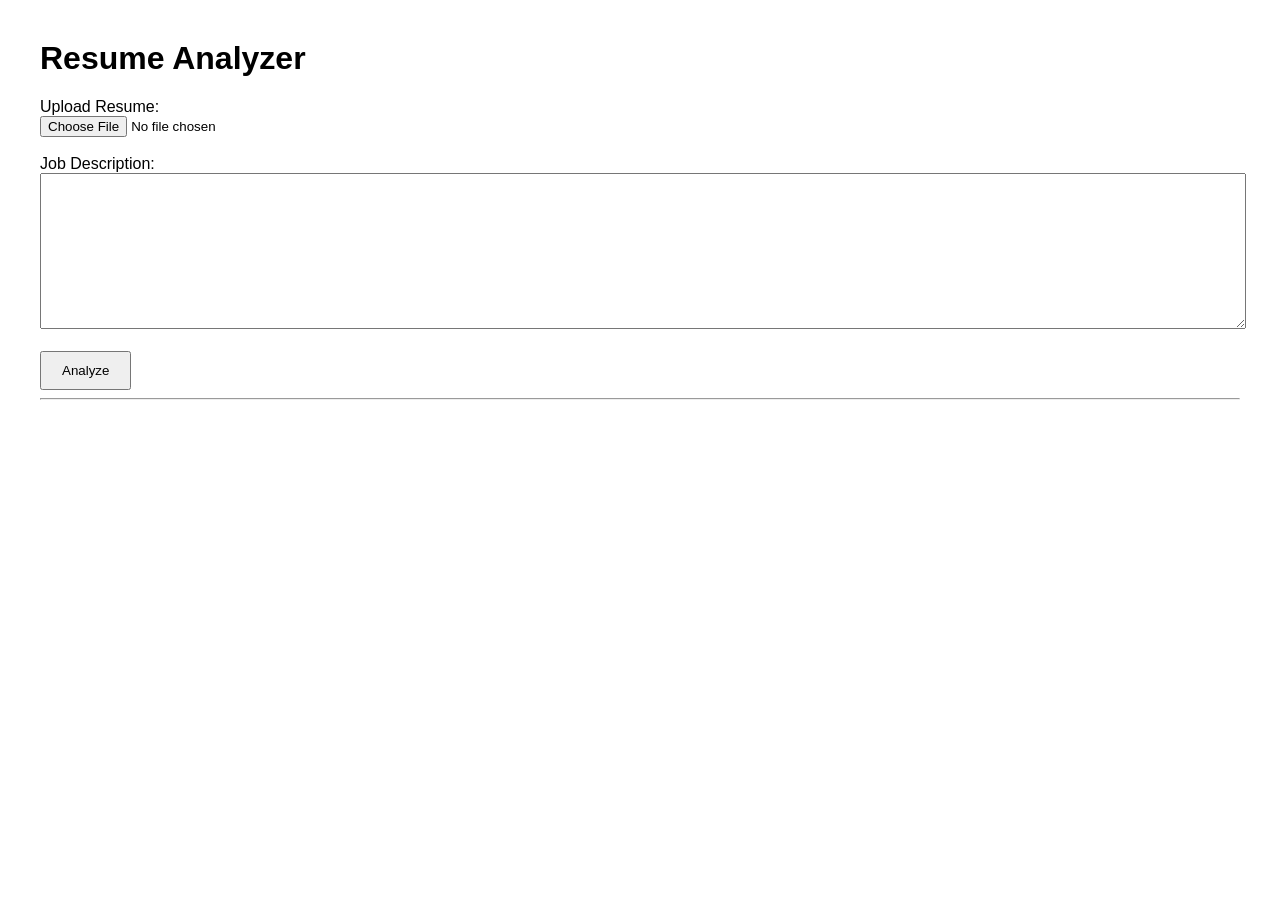
==== frontend/index.html @ 9a8da1d6 "Add minimal frontend for resume analysis" ====
<!DOCTYPE html>
<html>
<head>
    <title>Resume Analyzer</title>
    <link rel="stylesheet" href="style.css">
</head>
<body>

<h1>Resume Analyzer</h1>

<form id="uploadForm">
    <label>Upload Resume:</label><br>
    <input type="file" id="file" required><br><br>

    <label>Job Description:</label><br>
    <textarea id="job_description" rows="10" cols="50" required></textarea><br><br>

    <button type="submit">Analyze</button>
</form>

<hr>

<div id="result"></div>

<script src="script.js"></script>

</body>
</html>
---- frontend/style.css ----
body {
    font-family: Arial;
    margin: 40px;
}

textarea {
    width: 100%;
}

button {
    padding: 10px 20px;
}

#result {
    margin-top: 20px;
}
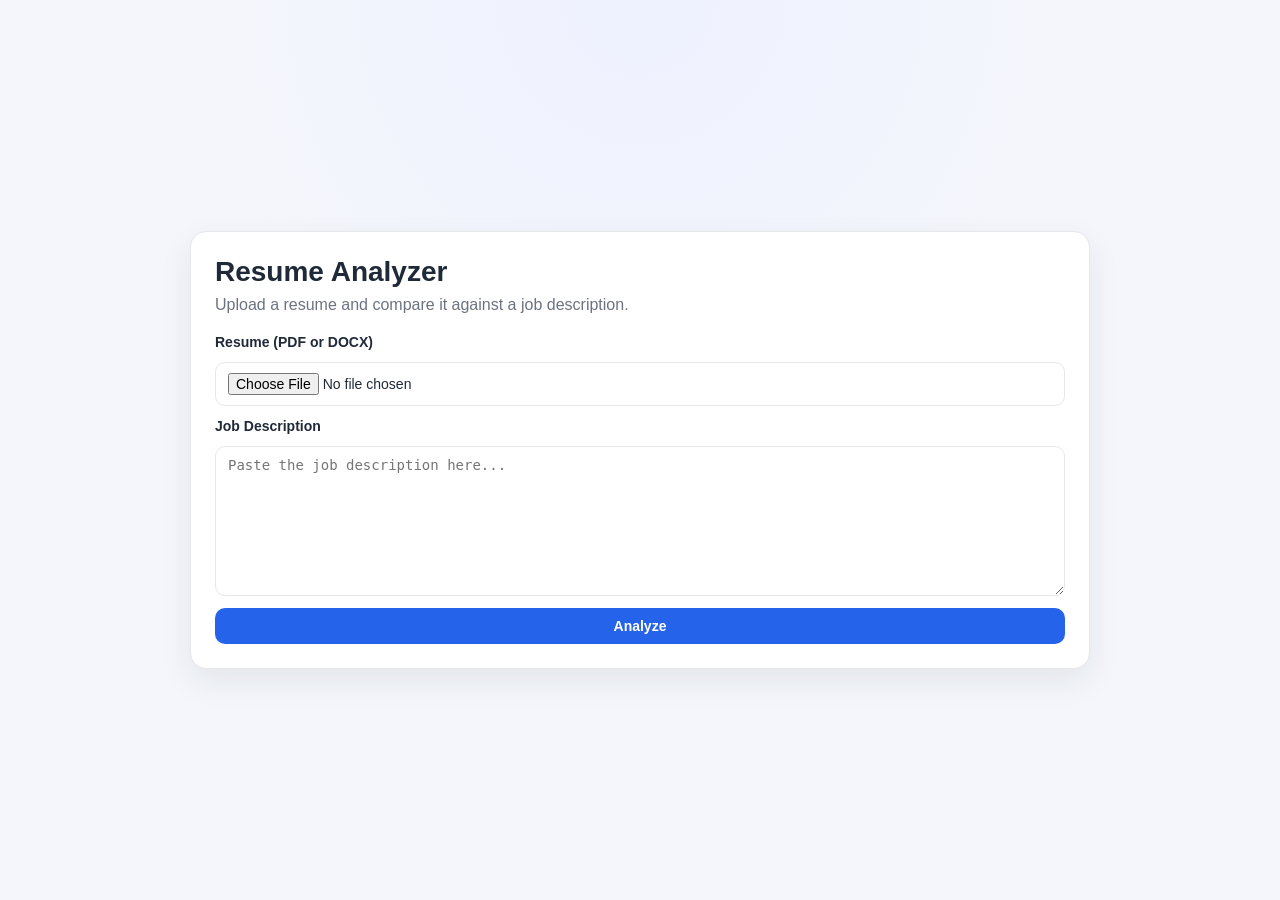
==== commit 060aa3d9: "Updated Frontend" ====
--- a/frontend/index.html
+++ b/frontend/index.html
@@ -1,28 +1,34 @@
 <!DOCTYPE html>
-<html>
+<html lang="en">
 <head>
-    <title>Resume Analyzer</title>
-    <link rel="stylesheet" href="style.css">
+  <meta charset="UTF-8">
+  <meta name="viewport" content="width=device-width, initial-scale=1.0">
+  <title>Resume Analyzer</title>
+  <link rel="stylesheet" href="styles.css">
 </head>
-<body>
+<body data-page="home">
+  <main class="page">
+    <section class="card">
+      <h1>Resume Analyzer</h1>
+      <p class="subtitle">Upload a resume and compare it against a job description.</p>
 
-<h1>Resume Analyzer</h1>
+      <form id="analyze-form" class="form">
+        <label for="resume-file">Resume (PDF or DOCX)</label>
+        <input id="resume-file" name="file" type="file" accept=".pdf,.doc,.docx,application/pdf,application/vnd.openxmlformats-officedocument.wordprocessingml.document" required>
 
-<form id="uploadForm">
-    <label>Upload Resume:</label><br>
-    <input type="file" id="file" required><br><br>
+        <label for="job-description">Job Description</label>
+        <textarea id="job-description" name="job_description" rows="8" placeholder="Paste the job description here..." required></textarea>
 
-    <label>Job Description:</label><br>
-    <textarea id="job_description" rows="10" cols="50" required></textarea><br><br>
+        <button id="analyze-button" type="submit">Analyze</button>
+      </form>
 
-    <button type="submit">Analyze</button>
-</form>
+      <div id="loading-state" class="loading hidden" aria-live="polite">
+        <span class="spinner" aria-hidden="true"></span>
+        <span>Analyzing...</span>
+      </div>
+    </section>
+  </main>
 
-<hr>
-
-<div id="result"></div>
-
-<script src="script.js"></script>
-
+  <script src="app.js"></script>
 </body>
-</html>+</html>
--- a/frontend/styles.css
+++ b/frontend/styles.css
@@ -0,0 +1,211 @@
+:root {
+  --bg: #f4f6fb;
+  --card: #ffffff;
+  --text: #1f2937;
+  --muted: #6b7280;
+  --primary: #2563eb;
+  --primary-dark: #1d4ed8;
+  --border: #e5e7eb;
+  --good: #16a34a;
+  --warn: #dc2626;
+}
+
+* {
+  box-sizing: border-box;
+}
+
+body {
+  margin: 0;
+  font-family: "Segoe UI", Tahoma, Geneva, Verdana, sans-serif;
+  background: radial-gradient(circle at top, #eef2ff, var(--bg) 40%);
+  color: var(--text);
+  min-height: 100vh;
+}
+
+.page {
+  min-height: 100vh;
+  display: flex;
+  align-items: center;
+  justify-content: center;
+  padding: 24px;
+}
+
+.card {
+  width: min(900px, 100%);
+  background: var(--card);
+  border: 1px solid var(--border);
+  border-radius: 16px;
+  padding: 24px;
+  box-shadow: 0 12px 32px rgba(31, 41, 55, 0.08);
+}
+
+h1 {
+  margin: 0;
+  font-size: 28px;
+}
+
+h2 {
+  font-size: 16px;
+  margin: 0 0 10px 0;
+}
+
+.subtitle {
+  margin: 8px 0 20px 0;
+  color: var(--muted);
+}
+
+.form {
+  display: grid;
+  gap: 12px;
+}
+
+label {
+  font-size: 14px;
+  font-weight: 600;
+}
+
+input[type="file"],
+textarea {
+  width: 100%;
+  border: 1px solid var(--border);
+  border-radius: 10px;
+  padding: 10px 12px;
+  font-size: 14px;
+  background: #fff;
+}
+
+textarea {
+  resize: vertical;
+}
+
+button {
+  border: 0;
+  border-radius: 10px;
+  background: var(--primary);
+  color: #fff;
+  font-size: 14px;
+  font-weight: 600;
+  padding: 10px 16px;
+  cursor: pointer;
+  transition: background 0.15s ease;
+}
+
+button:hover {
+  background: var(--primary-dark);
+}
+
+button:disabled {
+  opacity: 0.65;
+  cursor: not-allowed;
+}
+
+.loading {
+  margin-top: 14px;
+  color: var(--primary);
+  font-weight: 600;
+  display: inline-flex;
+  align-items: center;
+  gap: 10px;
+  padding: 8px 12px;
+  border-radius: 999px;
+  background: #eff6ff;
+  border: 1px solid #bfdbfe;
+}
+
+.spinner {
+  width: 16px;
+  height: 16px;
+  border-radius: 50%;
+  border: 2px solid #bfdbfe;
+  border-top-color: var(--primary);
+  animation: spin 0.8s linear infinite;
+}
+
+@keyframes spin {
+  to {
+    transform: rotate(360deg);
+  }
+}
+
+.hidden {
+  display: none;
+}
+
+.result-grid {
+  display: grid;
+  grid-template-columns: repeat(auto-fit, minmax(180px, 1fr));
+  gap: 12px;
+  margin: 8px 0 20px;
+}
+
+.metric {
+  border: 1px solid var(--border);
+  border-radius: 12px;
+  padding: 12px;
+  background: #fbfcff;
+}
+
+.metric-label {
+  display: block;
+  color: var(--muted);
+  font-size: 12px;
+}
+
+.metric-value {
+  display: block;
+  margin-top: 6px;
+  font-weight: 700;
+  font-size: 18px;
+}
+
+.result-section {
+  border-top: 1px solid var(--border);
+  padding-top: 14px;
+  margin-top: 14px;
+}
+
+.chip-list {
+  list-style: none;
+  padding: 0;
+  margin: 0;
+  display: flex;
+  flex-wrap: wrap;
+  gap: 8px;
+}
+
+.chip-list li {
+  background: #ecfdf3;
+  color: var(--good);
+  border: 1px solid #bbf7d0;
+  border-radius: 999px;
+  padding: 6px 10px;
+  font-size: 13px;
+}
+
+.chip-list-warn li {
+  background: #fef2f2;
+  color: var(--warn);
+  border-color: #fecaca;
+}
+
+.actions {
+  display: flex;
+  gap: 10px;
+  flex-wrap: wrap;
+  margin-top: 20px;
+}
+
+.error-card {
+  max-width: 650px;
+}
+
+.error-message {
+  padding: 14px;
+  background: #fff7ed;
+  border: 1px solid #fed7aa;
+  border-radius: 10px;
+}
+
+.error-message p {
+  margin: 8px 0 0 0;
+}
